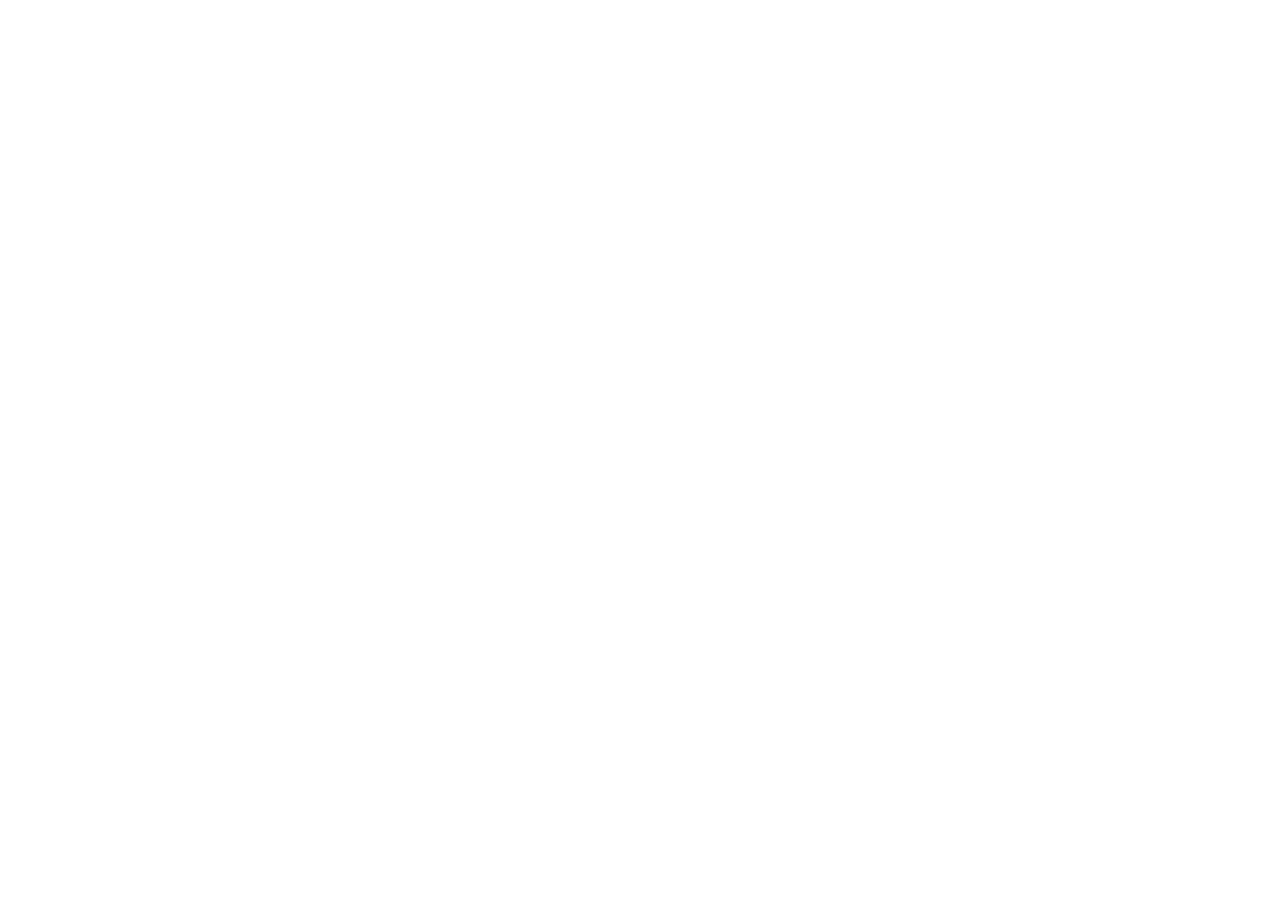
==== gabrielarabelo/index.html @ ba1309e8 "atualizado" ====
<!DOCTYPE html>
<html lang="pt-br">
<head>
    <meta charset="UTF-8">
    <meta name="viewport" content="width=device-width, initial-scale=1.0">
    <title>Meu Portfólio</title>
</head>
<body>
    <header>
        <img src="" alt="" srcset="">
    </header>
    
</body>
</html>
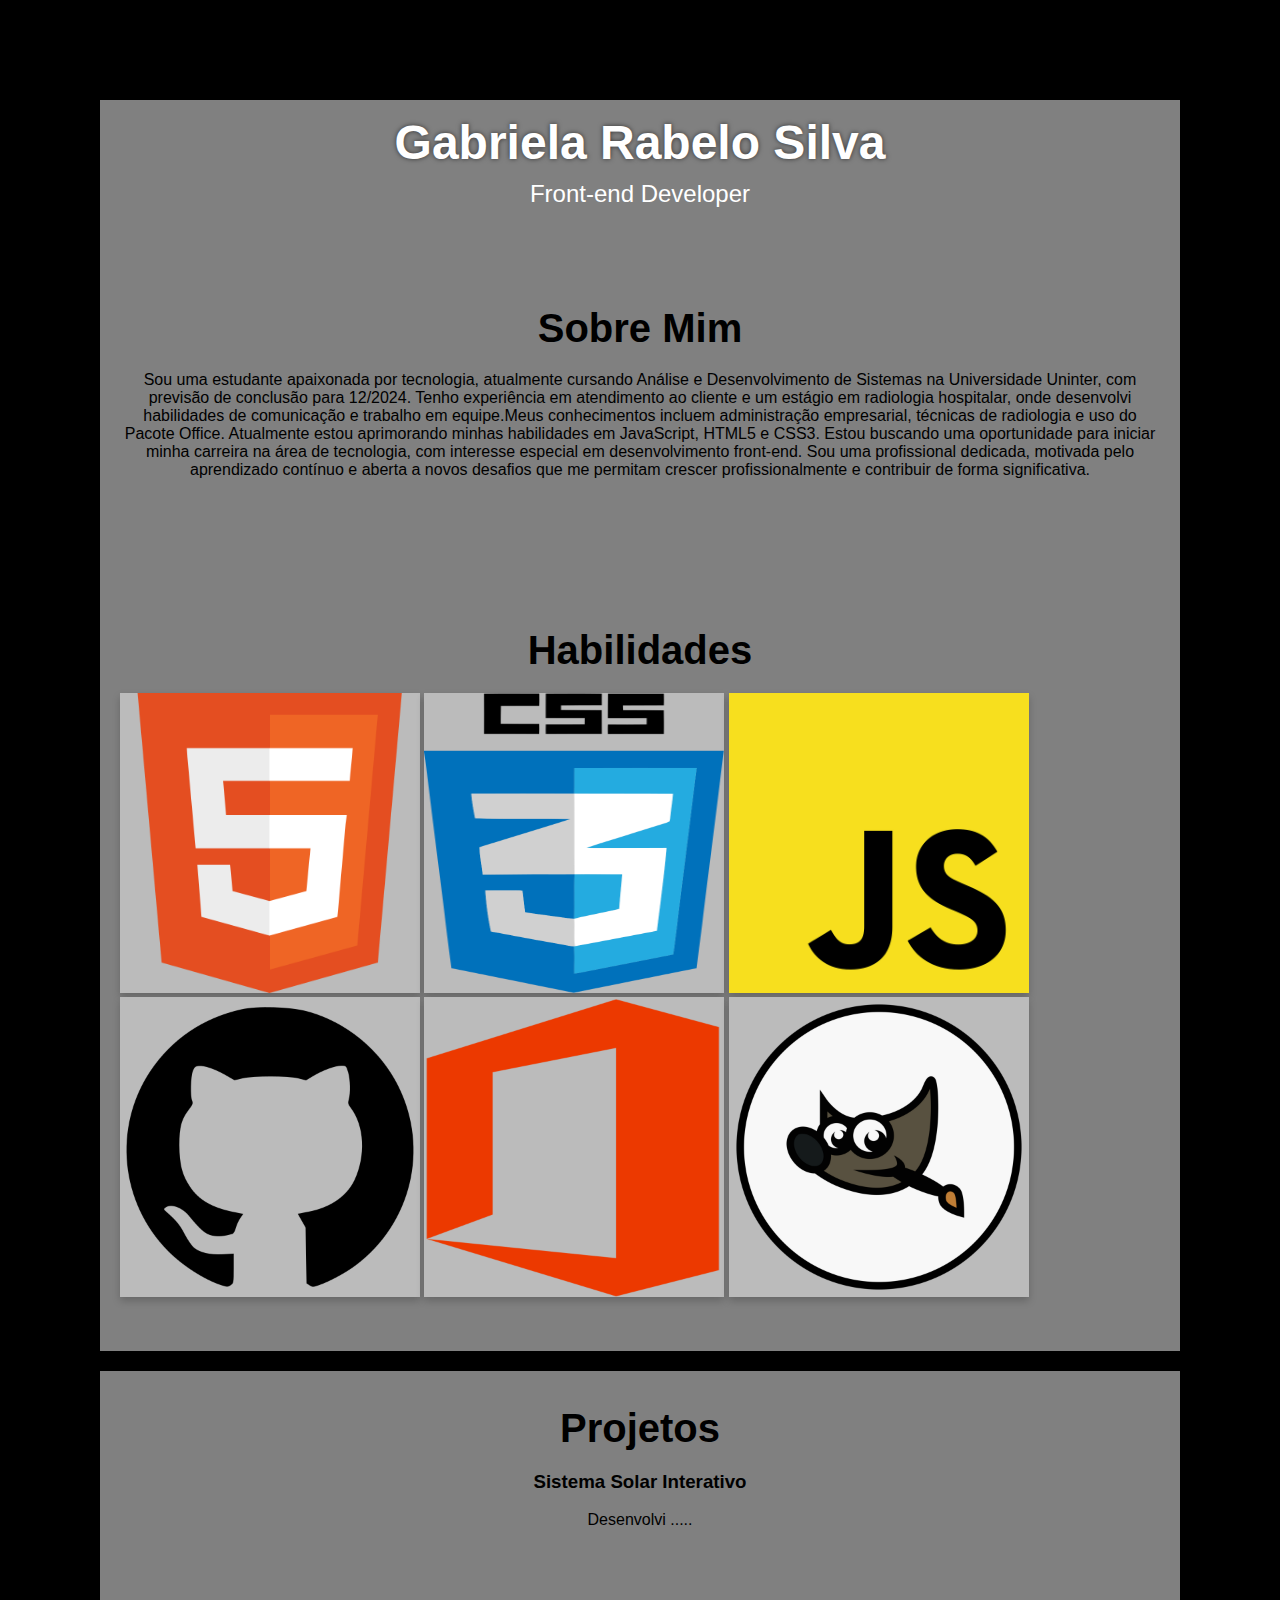
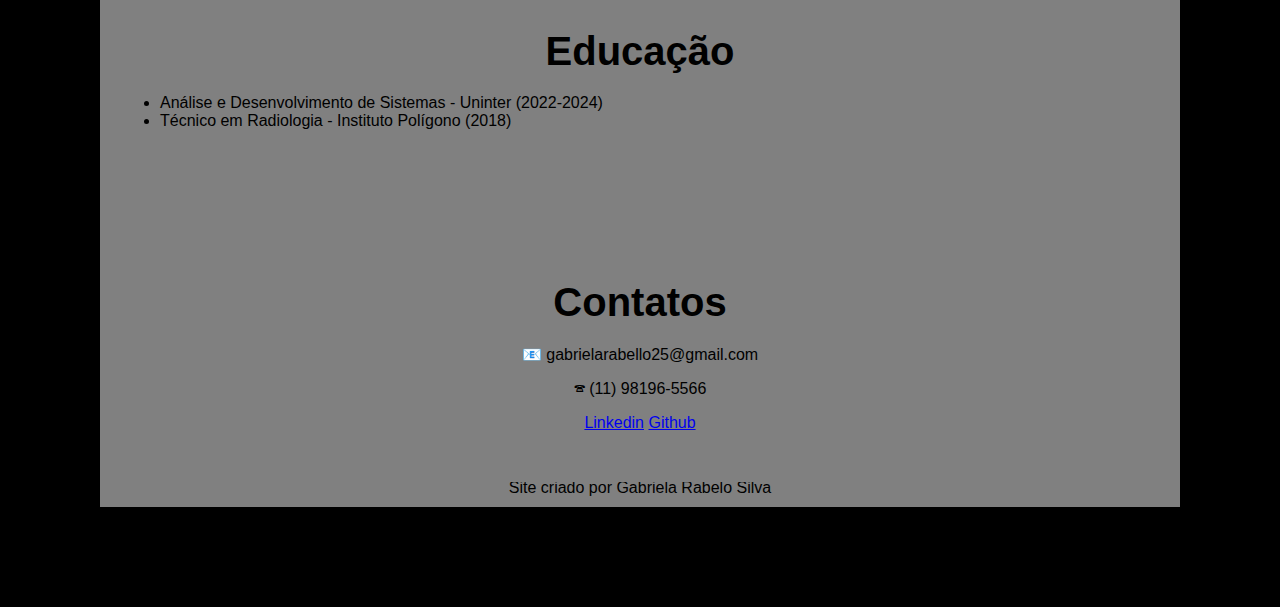
==== commit d2eca127: "atualizado" ====
--- a/gabrielarabelo/index.html
+++ b/gabrielarabelo/index.html
@@ -4,11 +4,112 @@
     <meta charset="UTF-8">
     <meta name="viewport" content="width=device-width, initial-scale=1.0">
     <title>Meu Portfólio</title>
+    <link rel="stylesheet" href="estilo.css">
 </head>
 <body>
     <header>
-        <img src="" alt="" srcset="">
+        <h1>Gabriela Rabelo Silva</h1>
+        <p>Front-end Developer</p>
     </header>
-    
+    <section id="about">
+        <h2>Sobre Mim</h2>
+        <p>Sou uma estudante apaixonada por tecnologia, atualmente cursando Análise e Desenvolvimento de Sistemas na Universidade Uninter, com previsão de conclusão para 12/2024.
+             Tenho experiência em atendimento ao cliente e um estágio em radiologia hospitalar, onde desenvolvi habilidades de comunicação e trabalho em equipe.Meus conhecimentos incluem administração empresarial, técnicas de radiologia e uso do Pacote Office.
+              Atualmente estou aprimorando minhas habilidades em JavaScript, HTML5 e CSS3. Estou buscando uma oportunidade para iniciar minha carreira na área de tecnologia, com interesse especial em desenvolvimento front-end. 
+              Sou uma profissional dedicada, motivada pelo aprendizado contínuo e aberta a novos desafios que me permitam crescer profissionalmente e contribuir de forma significativa.</p>
+    </section>
+    <section id="skills">
+        <h2>Habilidades</h2>
+        <div class="flip-card">
+            <div class="flip-card-inner">
+              <div class="flip-card-front">
+                <img src="imagens/imagem-html.png" alt="Avatar" style="width:300px;height:300px;">
+              </div>
+              <div class="flip-card-back">
+                <h1>HTML5</h1>
+                <p>HTML (HyperText Markup Language) é uma linguagem de marcação de computador que define a estrutura e o significado do conteúdo da web.</p>
+              </div>
+            </div>
+          </div>
+          <div class="flip-card">
+            <div class="flip-card-inner">
+              <div class="flip-card-front">
+                <img src="imagens/imagem-css.png" alt="Avatar" style="width:300px;height:300px;">
+              </div>
+              <div class="flip-card-back">
+                <h1>CSS3</h1>
+                <p>CSS (Cascading Style Sheets) é uma linguagem baseada em regras que permite definir como os dados são apresentados no navegador.</p>
+              </div>
+            </div>
+          </div>
+          <div class="flip-card">
+            <div class="flip-card-inner">
+              <div class="flip-card-front">
+                <img src="imagens/imagem-js.png" alt="Avatar" style="width:300px;height:300px;">
+              </div>
+              <div class="flip-card-back">
+                <h1>JavaScript</h1>
+                <p>O JavaScript (JS) é uma linguagem de programação que permite adicionar interatividade a sites e aplicações. </p>
+              </div>
+            </div>
+          </div>
+          <div class="flip-card">
+            <div class="flip-card-inner">
+              <div class="flip-card-front">
+                <img src="imagens/imagem-github.png" alt="Avatar" style="width:300px;height:300px;">
+              </div>
+              <div class="flip-card-back">
+                <h1>Git & Github</h1>
+                <p>O GitHub é uma plataforma de desenvolvimento colaborativo que permite armazenar e partilhar projetos de desenvolvimento de software.
+                     Utiliza o sistema de controlo de versões Git para alojar projetos na nuvem, registar alterações e ajudar os programadores a gerir o código.</p>
+              </div>
+            </div>
+          </div>
+          <div class="flip-card">
+            <div class="flip-card-inner">
+              <div class="flip-card-front">
+                <img src="imagens/imagem-office.png" alt="Avatar" style="width:300px;height:300px;">
+              </div>
+              <div class="flip-card-back">
+                <h1>Pacote Office</h1>
+                <p>O pacote Office é um conjunto de aplicações para escritório e serviços desenvolvidas pela Microsoft. O pacote inclui programas como processador de texto, planilha de cálculo, banco de dados, apresentação gráfica e cliente de e-mails.</p>
+              </div>
+            </div>
+          </div>
+          <div class="flip-card">
+            <div class="flip-card-inner">
+              <div class="flip-card-front">
+                <img src="imagens/imagem-gimp.png" alt="Avatar" style="width:300px;height:300px;">
+              </div>
+              <div class="flip-card-back">
+                <h1>Gimp</h1>
+                <p>O GIMP é uma ferramenta multi-plataforma de manipulação de fotos. GIMP é um acrônimo para GNU Image Manipulation Program (Programa de Manipulação de Imagens GNU). O GIMP é adequado para várias tarefas de manipulação de imagens, incluindo retocar fotos, composição e construção de imagens.</p>
+              </div>
+            </div>
+          </div>
+    </section>
+    <section id="projects">
+        <h2>Projetos</h2>
+        <div>
+            <h3>Sistema Solar Interativo</h3>
+            <p>Desenvolvi .....</p>
+        </div>
+    </section>
+    <section id="education">
+        <h2>Educação</h2>
+        <ul>
+            <li>Análise e Desenvolvimento de Sistemas - Uninter (2022-2024)</li>
+            <li>Técnico em Radiologia - Instituto Polígono (2018)</li>
+        </ul>
+    </section>
+    <section id=" contact">
+        <h2>Contatos</h2>
+        <p> &#x1F4E7;  gabrielarabello25@gmail.com</p>
+        <p>  &#x1F57F; (11) 98196-5566 </p>
+       <a href="https://www.linkedin.com/in/gabrielarabelo20/"  target="_blank">Linkedin</a> 
+       <a href="https://github.com/gabrielarabello" target="_blank" >Github</a> 
+    </section>
+    <footer> Site criado por Gabriela Rabelo Silva </footer>
+    <script src="scripts.js"></script>
 </body>
 </html>--- a/gabrielarabelo/estilo.css
+++ b/gabrielarabelo/estilo.css
@@ -0,0 +1,156 @@
+@charset "UTF-8";
+
+* {
+    box-sizing: border-box;
+}
+
+body {
+    margin: 50px;
+    padding: 50px;
+    font-family: Arial, Helvetica, sans-serif;
+    background-color: black;
+    background-position: center;
+    color: white;
+    text-align: center;
+}
+
+header {
+    padding: 15px ;
+    background-color: gray;
+}
+
+header h1 {
+    margin: 0;
+    font-size: 3em;
+    font-family: 'Franklin Gothic Medium', 'Arial Narrow', Arial, sans-serif;
+    color: white;
+    text-shadow: 0 0 5px  rgba(0, 0, 0, 0.614);
+}
+
+header p {
+    margin: 10px 0 0;
+    font-size: 1.5em;
+}
+
+section {
+    color: black;
+    padding: 50px 20px;
+    background-color: gray;
+    margin: 20 px 0 ;
+}
+
+section h2 {
+    font-size: 2.5em;
+    color: black;
+    margin-bottom: 20px;
+    text-align: center;
+}
+section#skills {
+    text-align: left;
+}
+
+.flip-card {
+    background-color: transparent;
+    width: 300px;
+    height: 300px;
+    perspective: 1000px;
+   display: inline-block;
+}
+  
+  .flip-card-inner {
+    position:relative;
+    width: 100%;
+    height: 100%;
+    text-align: center;
+    transition: transform 0.8s;
+    transform-style: preserve-3d;
+    box-shadow: 0 4px 8px 0 rgba(0,0,0,0.2);
+}
+  
+  .flip-card:hover .flip-card-inner {
+    transform: rotateY(180deg);
+}
+  
+  .flip-card-front, .flip-card-back {
+    position: absolute;
+    width: 100%;
+    height: 100%;
+    -webkit-backface-visibility: hidden;
+    backface-visibility: hidden;
+}
+  
+  .flip-card-front {
+    background-color: #bbb;
+    color: black;
+}
+  
+  .flip-card-back {
+    background-color: #2980b9;
+    color: white;
+    transform: rotateY(180deg);
+}
+
+section#projects {
+    padding: 1px;
+    text-align: center;
+
+}
+
+section#education {
+    text-align:justify;
+}
+
+section#contact {
+    padding: 1px;
+    text-align: center;
+}
+
+.project-card {
+    background-color: rgba(10, 71, 239, 0.1);
+    padding: 20px;
+    border-radius: 10px;
+    margin: 20px 0;
+    box-shadow: 0 0 10px #ff66ff;
+}
+
+.project-card h3 {
+    margin-top: 0;
+    font-size: 1.8em;
+    color: #00ccff;
+}
+
+.project-card a {
+    text-decoration: none;
+    color: #ff66ff;
+    font-weight: bold;
+}
+
+footer {
+    padding: 10px  ;
+    margin-top:7px ;
+    background-color:gray;
+    color: black;
+    text-align: center;
+
+}
+
+footer p {
+    margin: 0;
+    font-size: 1.2em;
+}
+
+.hidden {
+    opacity: 1;
+    transform: translateY(20px);
+    transition: all 0.5s ease-in-out; 
+}
+
+.show {
+    opacity: 1;
+    transform: translateY(0);
+}
+
+nav ul li a.active {
+    color: #ff66ff;
+    text-shadow: 0 0 5px #ff66ff;
+}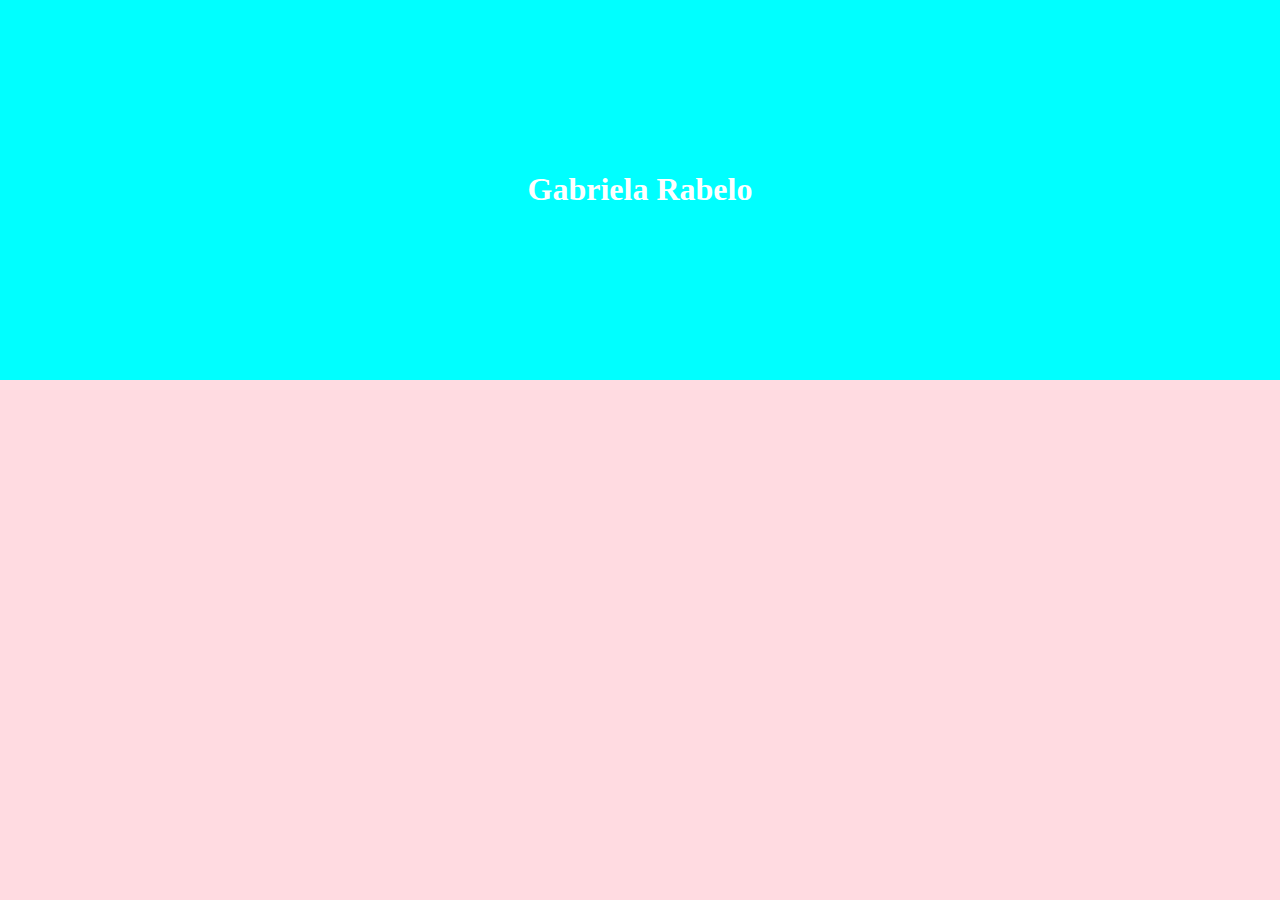
==== commit 1d3232c2: "em construção" ====
--- a/gabrielarabelo/index.html
+++ b/gabrielarabelo/index.html
@@ -1,115 +1,19 @@
 <!DOCTYPE html>
-<html lang="pt-br">
+<html lang="en">
 <head>
-    <meta charset="UTF-8">
-    <meta name="viewport" content="width=device-width, initial-scale=1.0">
-    <title>Meu Portfólio</title>
-    <link rel="stylesheet" href="estilo.css">
+  <meta charset="UTF-8">
+  <meta name="viewport" content="width=device-width, initial-scale=1.0">
+  <title>Meu Portifólio</title>
+  <link rel="stylesheet" href="estilo.css">
 </head>
 <body>
-    <header>
-        <h1>Gabriela Rabelo Silva</h1>
-        <p>Front-end Developer</p>
-    </header>
-    <section id="about">
-        <h2>Sobre Mim</h2>
-        <p>Sou uma estudante apaixonada por tecnologia, atualmente cursando Análise e Desenvolvimento de Sistemas na Universidade Uninter, com previsão de conclusão para 12/2024.
-             Tenho experiência em atendimento ao cliente e um estágio em radiologia hospitalar, onde desenvolvi habilidades de comunicação e trabalho em equipe.Meus conhecimentos incluem administração empresarial, técnicas de radiologia e uso do Pacote Office.
-              Atualmente estou aprimorando minhas habilidades em JavaScript, HTML5 e CSS3. Estou buscando uma oportunidade para iniciar minha carreira na área de tecnologia, com interesse especial em desenvolvimento front-end. 
-              Sou uma profissional dedicada, motivada pelo aprendizado contínuo e aberta a novos desafios que me permitam crescer profissionalmente e contribuir de forma significativa.</p>
-    </section>
-    <section id="skills">
-        <h2>Habilidades</h2>
-        <div class="flip-card">
-            <div class="flip-card-inner">
-              <div class="flip-card-front">
-                <img src="imagens/imagem-html.png" alt="Avatar" style="width:300px;height:300px;">
-              </div>
-              <div class="flip-card-back">
-                <h1>HTML5</h1>
-                <p>HTML (HyperText Markup Language) é uma linguagem de marcação de computador que define a estrutura e o significado do conteúdo da web.</p>
-              </div>
-            </div>
-          </div>
-          <div class="flip-card">
-            <div class="flip-card-inner">
-              <div class="flip-card-front">
-                <img src="imagens/imagem-css.png" alt="Avatar" style="width:300px;height:300px;">
-              </div>
-              <div class="flip-card-back">
-                <h1>CSS3</h1>
-                <p>CSS (Cascading Style Sheets) é uma linguagem baseada em regras que permite definir como os dados são apresentados no navegador.</p>
-              </div>
-            </div>
-          </div>
-          <div class="flip-card">
-            <div class="flip-card-inner">
-              <div class="flip-card-front">
-                <img src="imagens/imagem-js.png" alt="Avatar" style="width:300px;height:300px;">
-              </div>
-              <div class="flip-card-back">
-                <h1>JavaScript</h1>
-                <p>O JavaScript (JS) é uma linguagem de programação que permite adicionar interatividade a sites e aplicações. </p>
-              </div>
-            </div>
-          </div>
-          <div class="flip-card">
-            <div class="flip-card-inner">
-              <div class="flip-card-front">
-                <img src="imagens/imagem-github.png" alt="Avatar" style="width:300px;height:300px;">
-              </div>
-              <div class="flip-card-back">
-                <h1>Git & Github</h1>
-                <p>O GitHub é uma plataforma de desenvolvimento colaborativo que permite armazenar e partilhar projetos de desenvolvimento de software.
-                     Utiliza o sistema de controlo de versões Git para alojar projetos na nuvem, registar alterações e ajudar os programadores a gerir o código.</p>
-              </div>
-            </div>
-          </div>
-          <div class="flip-card">
-            <div class="flip-card-inner">
-              <div class="flip-card-front">
-                <img src="imagens/imagem-office.png" alt="Avatar" style="width:300px;height:300px;">
-              </div>
-              <div class="flip-card-back">
-                <h1>Pacote Office</h1>
-                <p>O pacote Office é um conjunto de aplicações para escritório e serviços desenvolvidas pela Microsoft. O pacote inclui programas como processador de texto, planilha de cálculo, banco de dados, apresentação gráfica e cliente de e-mails.</p>
-              </div>
-            </div>
-          </div>
-          <div class="flip-card">
-            <div class="flip-card-inner">
-              <div class="flip-card-front">
-                <img src="imagens/imagem-gimp.png" alt="Avatar" style="width:300px;height:300px;">
-              </div>
-              <div class="flip-card-back">
-                <h1>Gimp</h1>
-                <p>O GIMP é uma ferramenta multi-plataforma de manipulação de fotos. GIMP é um acrônimo para GNU Image Manipulation Program (Programa de Manipulação de Imagens GNU). O GIMP é adequado para várias tarefas de manipulação de imagens, incluindo retocar fotos, composição e construção de imagens.</p>
-              </div>
-            </div>
-          </div>
-    </section>
-    <section id="projects">
-        <h2>Projetos</h2>
-        <div>
-            <h3>Sistema Solar Interativo</h3>
-            <p>Desenvolvi .....</p>
-        </div>
-    </section>
-    <section id="education">
-        <h2>Educação</h2>
-        <ul>
-            <li>Análise e Desenvolvimento de Sistemas - Uninter (2022-2024)</li>
-            <li>Técnico em Radiologia - Instituto Polígono (2018)</li>
-        </ul>
-    </section>
-    <section id=" contact">
-        <h2>Contatos</h2>
-        <p> &#x1F4E7;  gabrielarabello25@gmail.com</p>
-        <p>  &#x1F57F; (11) 98196-5566 </p>
-       <a href="https://www.linkedin.com/in/gabrielarabelo20/"  target="_blank">Linkedin</a> 
-       <a href="https://github.com/gabrielarabello" target="_blank" >Github</a> 
-    </section>
-    <footer> Site criado por Gabriela Rabelo Silva </footer>
-    <script src="scripts.js"></script>
+  <section>
+    <div class="tittle" >
+      <h1>Gabriela Rabelo </h1>
+    </div>
+  </section>
+  <footer>
+    
+  </footer>
 </body>
 </html>--- a/gabrielarabelo/estilo.css
+++ b/gabrielarabelo/estilo.css
@@ -1,156 +1,26 @@
 @charset "UTF-8";
 
-* {
-    box-sizing: border-box;
+body {
+    background-color: rgba(255, 192, 203, 0.573);
+    border-radius: 150px;
+    padding: 0px;
+    margin: 0px;
 }
 
-body {
-    margin: 50px;
-    padding: 50px;
-    font-family: Arial, Helvetica, sans-serif;
-    background-color: black;
-    background-position: center;
-    color: white;
-    text-align: center;
-}
-
-header {
-    padding: 15px ;
-    background-color: gray;
-}
-
-header h1 {
-    margin: 0;
-    font-size: 3em;
-    font-family: 'Franklin Gothic Medium', 'Arial Narrow', Arial, sans-serif;
-    color: white;
-    text-shadow: 0 0 5px  rgba(0, 0, 0, 0.614);
-}
-
-header p {
-    margin: 10px 0 0;
-    font-size: 1.5em;
+main {
+    background-color: whitesmoke;
+    padding: 15px;
+    margin: 0px;
+    text-align: right;
 }
 
 section {
-    color: black;
-    padding: 50px 20px;
-    background-color: gray;
-    margin: 20 px 0 ;
+    background-color: aqua;
+    padding: 150px;
+    margin: 0px;
 }
 
-section h2 {
-    font-size: 2.5em;
-    color: black;
-    margin-bottom: 20px;
+.tittle {
+    color: white;
     text-align: center;
-}
-section#skills {
-    text-align: left;
-}
-
-.flip-card {
-    background-color: transparent;
-    width: 300px;
-    height: 300px;
-    perspective: 1000px;
-   display: inline-block;
-}
-  
-  .flip-card-inner {
-    position:relative;
-    width: 100%;
-    height: 100%;
-    text-align: center;
-    transition: transform 0.8s;
-    transform-style: preserve-3d;
-    box-shadow: 0 4px 8px 0 rgba(0,0,0,0.2);
-}
-  
-  .flip-card:hover .flip-card-inner {
-    transform: rotateY(180deg);
-}
-  
-  .flip-card-front, .flip-card-back {
-    position: absolute;
-    width: 100%;
-    height: 100%;
-    -webkit-backface-visibility: hidden;
-    backface-visibility: hidden;
-}
-  
-  .flip-card-front {
-    background-color: #bbb;
-    color: black;
-}
-  
-  .flip-card-back {
-    background-color: #2980b9;
-    color: white;
-    transform: rotateY(180deg);
-}
-
-section#projects {
-    padding: 1px;
-    text-align: center;
-
-}
-
-section#education {
-    text-align:justify;
-}
-
-section#contact {
-    padding: 1px;
-    text-align: center;
-}
-
-.project-card {
-    background-color: rgba(10, 71, 239, 0.1);
-    padding: 20px;
-    border-radius: 10px;
-    margin: 20px 0;
-    box-shadow: 0 0 10px #ff66ff;
-}
-
-.project-card h3 {
-    margin-top: 0;
-    font-size: 1.8em;
-    color: #00ccff;
-}
-
-.project-card a {
-    text-decoration: none;
-    color: #ff66ff;
-    font-weight: bold;
-}
-
-footer {
-    padding: 10px  ;
-    margin-top:7px ;
-    background-color:gray;
-    color: black;
-    text-align: center;
-
-}
-
-footer p {
-    margin: 0;
-    font-size: 1.2em;
-}
-
-.hidden {
-    opacity: 1;
-    transform: translateY(20px);
-    transition: all 0.5s ease-in-out; 
-}
-
-.show {
-    opacity: 1;
-    transform: translateY(0);
-}
-
-nav ul li a.active {
-    color: #ff66ff;
-    text-shadow: 0 0 5px #ff66ff;
 }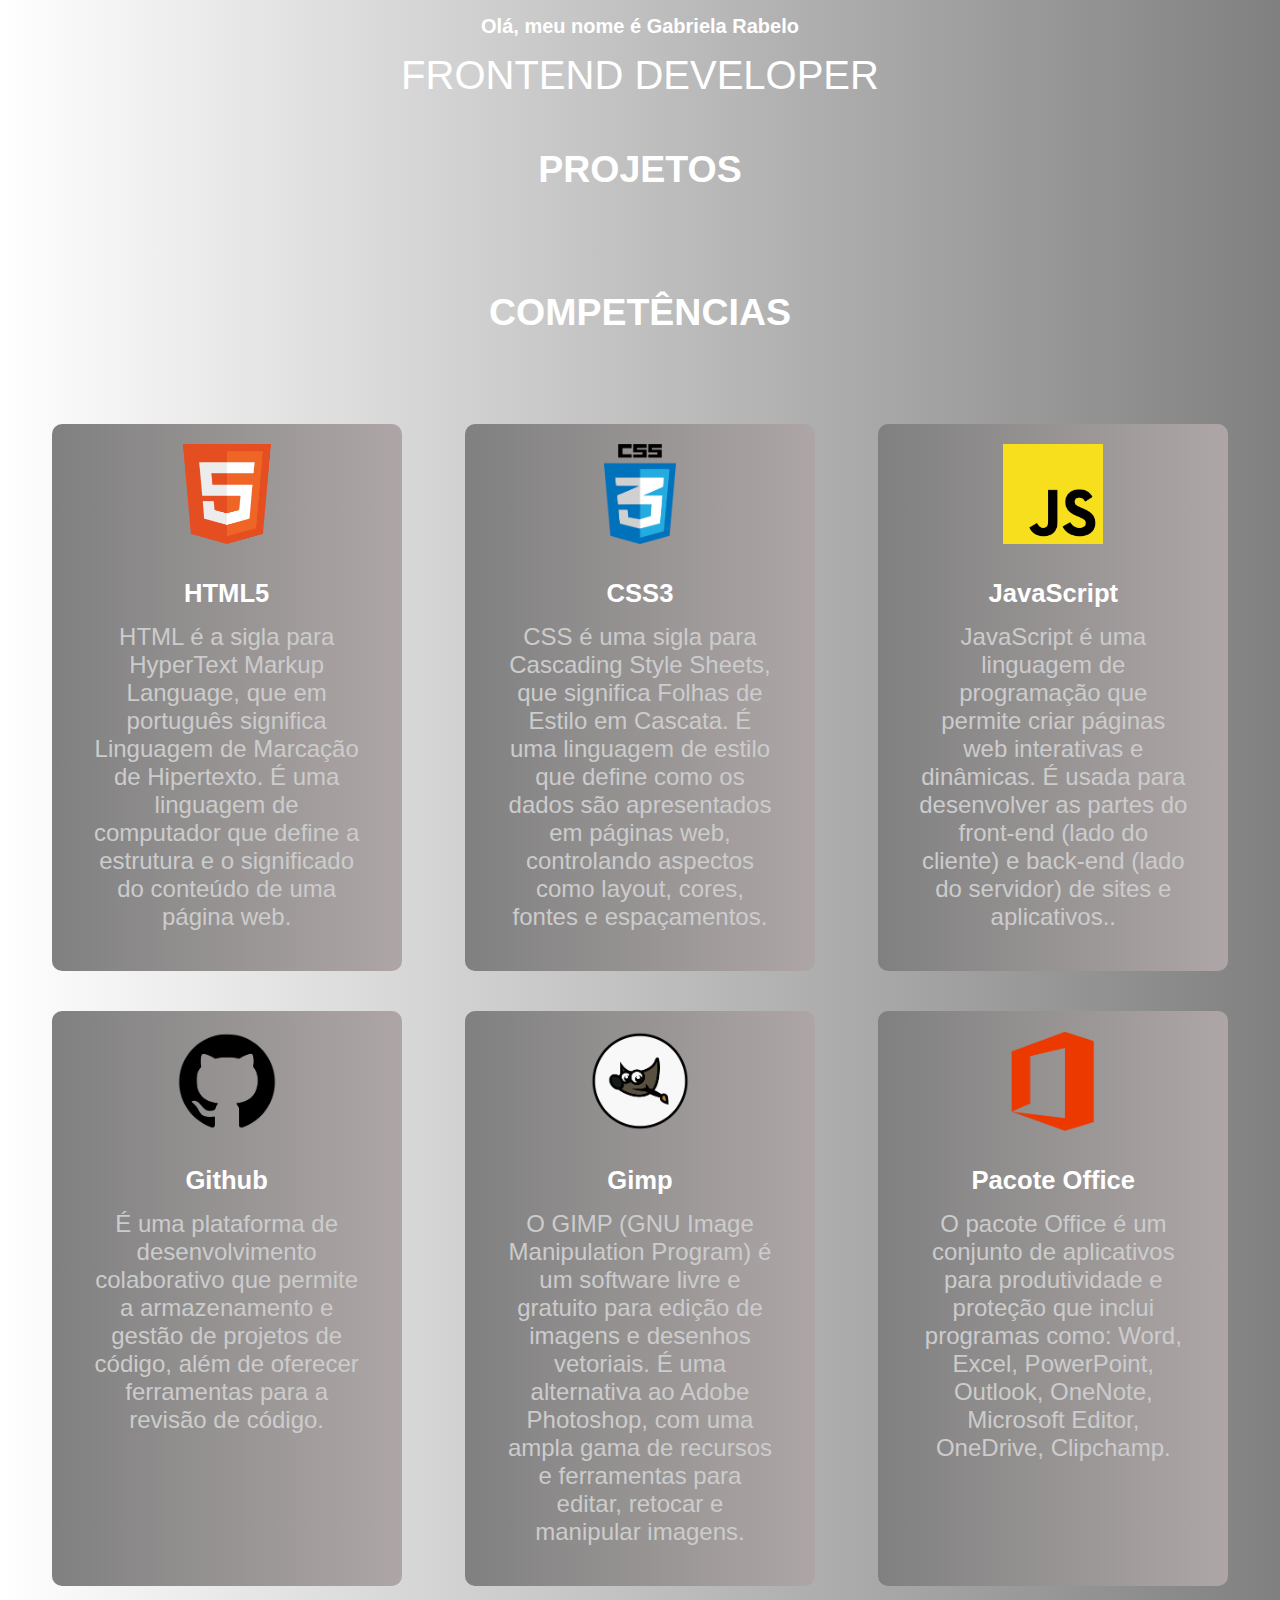
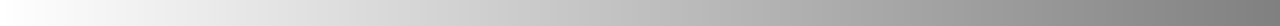
==== commit bcf4d4c3: "novas modificações" ====
--- a/gabrielarabelo/index.html
+++ b/gabrielarabelo/index.html
@@ -1,5 +1,5 @@
 <!DOCTYPE html>
-<html lang="en">
+<html lang="pt-br">
 <head>
   <meta charset="UTF-8">
   <meta name="viewport" content="width=device-width, initial-scale=1.0">
@@ -7,13 +7,65 @@
   <link rel="stylesheet" href="estilo.css">
 </head>
 <body>
-  <section>
-    <div class="tittle" >
-      <h1>Gabriela Rabelo </h1>
+  <header>
+    <h1>Olá, meu nome é  Gabriela Rabelo </h1>
+ <main> FRONTEND DEVELOPER</main>
+ <section>
+  <div  class="project" >
+    <h2>PROJETOS</h1>
+      <a href="#"></a>
+      <a href="#"></a>
+  </div >
+
+  <div class="skills" >
+    <h2>COMPETÊNCIAS</h2>
+  </div>
+  <div class="card-container">
+    <div class="card">
+        <img src="imagens/imagem-html.png" alt="Imagem do Card 1">
+        <div class="card-content">
+            <h2 class="card-title">HTML5</h2>
+            <p class="card-text">HTML é a sigla para HyperText Markup Language, que em português significa Linguagem de Marcação de Hipertexto. É uma linguagem de computador que define a estrutura e o significado do conteúdo de uma página web. </p>
+        </div>
     </div>
-  </section>
-  <footer>
-    
-  </footer>
+    <div class="card">
+        <img src="imagens/imagem-css.png" alt="Imagem do Card 2">
+        <div class="card-content">
+            <h2 class="card-title">CSS3</h2>
+            <p class="card-text">CSS é uma sigla para Cascading Style Sheets, que significa Folhas de Estilo em Cascata. É uma linguagem de estilo que define como os dados são apresentados em páginas web, controlando aspectos como layout, cores, fontes e espaçamentos.</p>
+        </div>
+    </div>
+    <div class="card">
+        <img src="imagens/imagem-js.png" alt="Imagem do Card 3">
+        <div class="card-content">
+            <h2 class="card-title">JavaScript</h2>
+            <p class="card-text">JavaScript é uma linguagem de programação que permite criar páginas web interativas e dinâmicas. É usada para desenvolver as partes do front-end (lado do cliente) e back-end (lado do servidor) de sites e aplicativos..</p>
+          </div>
+        </div>
+    <div class="card">
+      <img src="imagens/imagem-github.png" alt="Imagem do Card 4">
+      <div class="card-content">
+          <h2 class="card-title">Github</h2>
+          <p class="card-text">É uma plataforma de desenvolvimento colaborativo que permite a armazenamento e gestão de projetos de código, além de oferecer ferramentas para a revisão de código.</p>
+        </div>
+      </div>
+      <div class="card">
+          <img src="imagens/imagem-gimp.png" alt="Imagem do Card 5">
+          <div class="card-content">
+              <h2 class="card-title">Gimp</h2>
+              <p class="card-text">O GIMP (GNU Image Manipulation Program) é um software livre e gratuito para edição de imagens e desenhos vetoriais. É uma alternativa ao Adobe Photoshop, com uma ampla gama de recursos e ferramentas para editar, retocar e manipular imagens.</p>
+        </div>
+      </div>
+      <div class="card">
+          <img src="imagens/imagem-office.png" alt="Imagem do Card 5">
+          <div class="card-content">
+              <h2 class="card-title">Pacote Office</h2>
+              <p class="card-text">O pacote Office é um conjunto de aplicativos para produtividade e proteção que inclui programas como:
+                Word, Excel, PowerPoint, Outlook, OneNote, Microsoft Editor, OneDrive, Clipchamp.</p>
+            </div>
+          </div>
+ </section>
+  </header>
+
 </body>
 </html>--- a/gabrielarabelo/estilo.css
+++ b/gabrielarabelo/estilo.css
@@ -1,26 +1,82 @@
 @charset "UTF-8";
 
+* {
+    padding: 0;
+    margin: 0;
+    box-sizing: border-box; /* Adiciona box-sizing globalmente */
+}
+
 body {
-    background-color: rgba(255, 192, 203, 0.573);
-    border-radius: 150px;
-    padding: 0px;
-    margin: 0px;
+    background: linear-gradient(to left, gray, white);
+    color: #e0e0e0; /* Cor de texto clara para contraste com o fundo preto */
+    font-family: Arial, sans-serif; /* Fonte padrão */
+}
+
+h1 {
+    padding: 10px;
+    margin: 5px;
+    text-align: center;
+    color: #ffffff; /* Cor do título */
+    font-size: 20px;
 }
 
 main {
-    background-color: whitesmoke;
-    padding: 15px;
-    margin: 0px;
-    text-align: right;
+    font-size: 40px;
+    text-align: center;
+    color: #ffffff; /* Cor do texto principal */
 }
 
-section {
-    background-color: aqua;
-    padding: 150px;
-    margin: 0px;
+div.project, div.skills {
+    padding: 50px;
+    font-size: 25px;
+    text-align: center;
+    color: #ffffff;
 }
 
-.tittle {
+.card-container {
+    display: flex;
+    flex-wrap: wrap;
+    justify-content: space-around; /* Espaço igual entre os cards */
+    padding: 20px;
+    box-sizing: border-box;
+}
+
+.card {
+    background: linear-gradient(to left, rgb(174, 166, 166), gray);
+    border-radius: 10px;
+    overflow: hidden;
+    width: 100%;
+    max-width: 350px; /* Reduz o tamanho máximo dos cards */
+    margin: 20px; /* Aumenta o espaçamento entre os cards */
+    text-align: center;
+    padding: 20px;
+    transition: transform 0.3s ease; /* Animação suave ao passar o mouse */
+}
+
+.card:hover {
+    transform: scale(1.05); /* Efeito de zoom quando o card é hover */
+}
+
+.card img {
+    width: 100%; /* Ajusta a imagem para ocupar toda a largura do card */
+    height: 100px; /* Define uma altura fixa menor para as imagens */
+    margin: 0 auto;
+    display: block;
+    object-fit: contain; /* Corta a imagem para preencher o espaço */
+}
+
+.card-content {
+    padding: 20px; /* Ajusta o padding para menos */
     color: white;
-    text-align: center;
-}+}
+
+.card-title {
+    font-size: 1.6em; /* Diminui o tamanho do título */
+    margin: 15px 0;
+    color: #ffffff; /* Cor do título no card */
+}
+
+.card-text {
+    color: #cccccc; /* Cor do texto no card */
+    font-size: 1.5em; /* Diminui o tamanho do texto */
+}
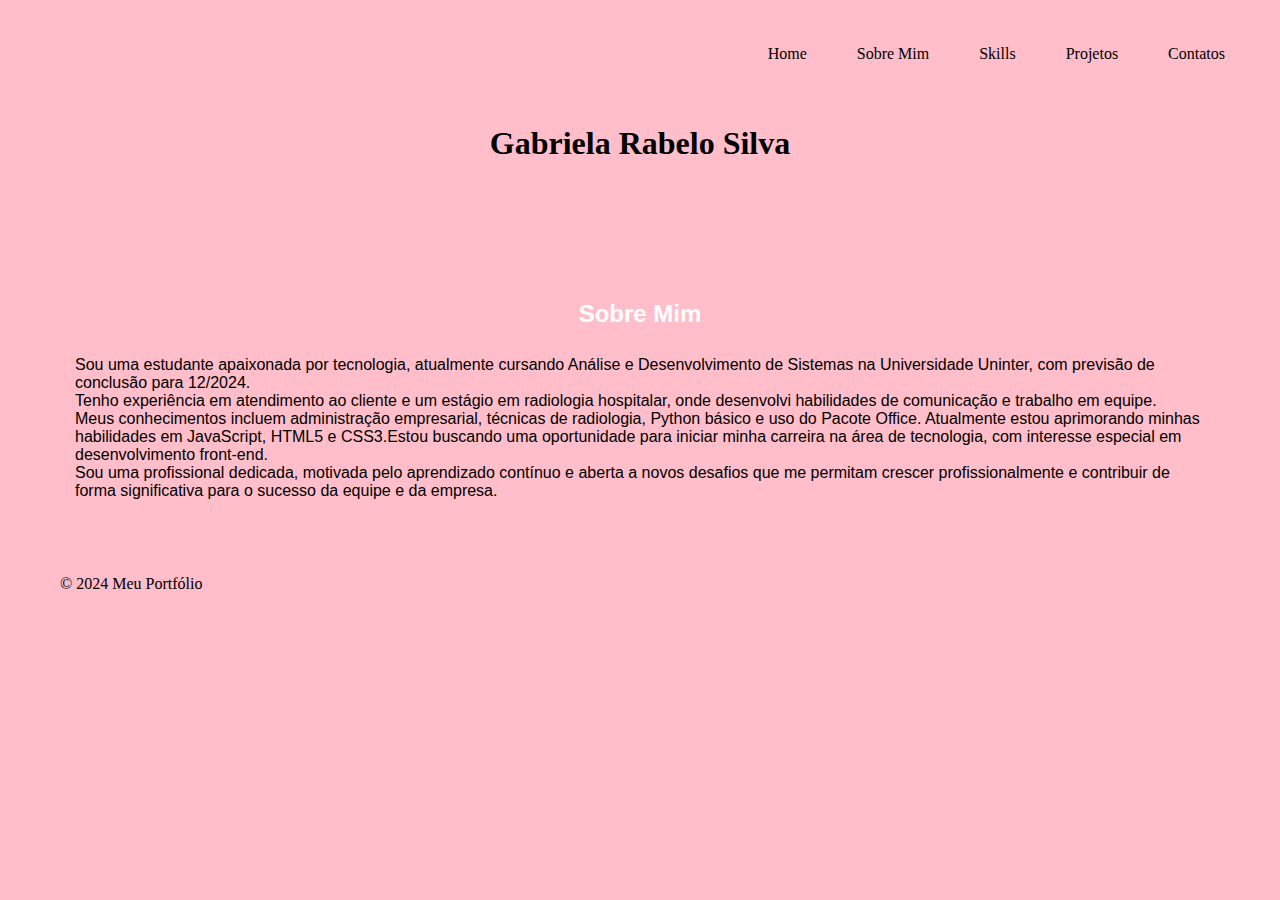
==== commit cf75bffc: "atualizado" ====
--- a/gabrielarabelo/index.html
+++ b/gabrielarabelo/index.html
@@ -3,69 +3,32 @@
 <head>
   <meta charset="UTF-8">
   <meta name="viewport" content="width=device-width, initial-scale=1.0">
-  <title>Meu Portifólio</title>
+  <title>Meu Portfólio</title>
   <link rel="stylesheet" href="estilo.css">
 </head>
 <body>
   <header>
-    <h1>Olá, meu nome é  Gabriela Rabelo </h1>
- <main> FRONTEND DEVELOPER</main>
- <section>
-  <div  class="project" >
-    <h2>PROJETOS</h1>
-      <a href="#"></a>
-      <a href="#"></a>
-  </div >
+    <nav>
+      <ul>
+        <li>Home</li>
+        <li>Sobre Mim</li>
+        <li>Skills</li>
+        <li>Projetos</li>
+        <li>Contatos</li>
+      </ul>
+    </nav>
+    <h1>Gabriela Rabelo Silva</h1>
+  </header>
+  <main>
+    <section class="history"    >
+      <h2>Sobre Mim</h2>
+      <p>Sou uma estudante apaixonada por tecnologia, atualmente cursando Análise e Desenvolvimento de Sistemas na Universidade Uninter, com previsão de conclusão para 12/2024. <br>Tenho experiência em atendimento ao cliente e um estágio em radiologia hospitalar, onde desenvolvi habilidades de comunicação e trabalho em equipe. <br>Meus conhecimentos incluem administração empresarial, técnicas de radiologia, Python básico e uso do Pacote Office. Atualmente estou aprimorando minhas habilidades em JavaScript, HTML5 e CSS3.Estou buscando uma oportunidade para iniciar minha carreira na área de tecnologia, com interesse especial em desenvolvimento front-end.<br> Sou uma profissional dedicada, motivada pelo aprendizado contínuo e aberta a novos desafios que me permitam crescer profissionalmente e contribuir de forma significativa para o sucesso da equipe e da empresa.</p>
+    </section>
+  </main>
+  <footer>
+    <p>&copy; 2024 Meu Portfólio</p>
+  </footer>
 
-  <div class="skills" >
-    <h2>COMPETÊNCIAS</h2>
-  </div>
-  <div class="card-container">
-    <div class="card">
-        <img src="imagens/imagem-html.png" alt="Imagem do Card 1">
-        <div class="card-content">
-            <h2 class="card-title">HTML5</h2>
-            <p class="card-text">HTML é a sigla para HyperText Markup Language, que em português significa Linguagem de Marcação de Hipertexto. É uma linguagem de computador que define a estrutura e o significado do conteúdo de uma página web. </p>
-        </div>
-    </div>
-    <div class="card">
-        <img src="imagens/imagem-css.png" alt="Imagem do Card 2">
-        <div class="card-content">
-            <h2 class="card-title">CSS3</h2>
-            <p class="card-text">CSS é uma sigla para Cascading Style Sheets, que significa Folhas de Estilo em Cascata. É uma linguagem de estilo que define como os dados são apresentados em páginas web, controlando aspectos como layout, cores, fontes e espaçamentos.</p>
-        </div>
-    </div>
-    <div class="card">
-        <img src="imagens/imagem-js.png" alt="Imagem do Card 3">
-        <div class="card-content">
-            <h2 class="card-title">JavaScript</h2>
-            <p class="card-text">JavaScript é uma linguagem de programação que permite criar páginas web interativas e dinâmicas. É usada para desenvolver as partes do front-end (lado do cliente) e back-end (lado do servidor) de sites e aplicativos..</p>
-          </div>
-        </div>
-    <div class="card">
-      <img src="imagens/imagem-github.png" alt="Imagem do Card 4">
-      <div class="card-content">
-          <h2 class="card-title">Github</h2>
-          <p class="card-text">É uma plataforma de desenvolvimento colaborativo que permite a armazenamento e gestão de projetos de código, além de oferecer ferramentas para a revisão de código.</p>
-        </div>
-      </div>
-      <div class="card">
-          <img src="imagens/imagem-gimp.png" alt="Imagem do Card 5">
-          <div class="card-content">
-              <h2 class="card-title">Gimp</h2>
-              <p class="card-text">O GIMP (GNU Image Manipulation Program) é um software livre e gratuito para edição de imagens e desenhos vetoriais. É uma alternativa ao Adobe Photoshop, com uma ampla gama de recursos e ferramentas para editar, retocar e manipular imagens.</p>
-        </div>
-      </div>
-      <div class="card">
-          <img src="imagens/imagem-office.png" alt="Imagem do Card 5">
-          <div class="card-content">
-              <h2 class="card-title">Pacote Office</h2>
-              <p class="card-text">O pacote Office é um conjunto de aplicativos para produtividade e proteção que inclui programas como:
-                Word, Excel, PowerPoint, Outlook, OneNote, Microsoft Editor, OneDrive, Clipchamp.</p>
-            </div>
-          </div>
- </section>
-  </header>
-
+<script src="scripts.js"></script>
 </body>
 </html>--- a/gabrielarabelo/estilo.css
+++ b/gabrielarabelo/estilo.css
@@ -1,82 +1,51 @@
 @charset "UTF-8";
 
 * {
-    padding: 0;
-    margin: 0;
-    box-sizing: border-box; /* Adiciona box-sizing globalmente */
+    padding: 15px;
+    margin: 0px;
 }
 
 body {
-    background: linear-gradient(to left, gray, white);
-    color: #e0e0e0; /* Cor de texto clara para contraste com o fundo preto */
-    font-family: Arial, sans-serif; /* Fonte padrão */
+    background-color: rgb(255, 190, 201);
 }
 
 h1 {
-    padding: 10px;
-    margin: 5px;
+    padding:5rem;
+    color: black;
     text-align: center;
-    color: #ffffff; /* Cor do título */
-    font-size: 20px;
 }
 
-main {
-    font-size: 40px;
+h2 {
+    padding: 10px;
+    margin: 3px;
     text-align: center;
-    color: #ffffff; /* Cor do texto principal */
-}
-
-div.project, div.skills {
-    padding: 50px;
-    font-size: 25px;
-    text-align: center;
-    color: #ffffff;
-}
-
-.card-container {
-    display: flex;
-    flex-wrap: wrap;
-    justify-content: space-around; /* Espaço igual entre os cards */
-    padding: 20px;
-    box-sizing: border-box;
-}
-
-.card {
-    background: linear-gradient(to left, rgb(174, 166, 166), gray);
-    border-radius: 10px;
-    overflow: hidden;
-    width: 100%;
-    max-width: 350px; /* Reduz o tamanho máximo dos cards */
-    margin: 20px; /* Aumenta o espaçamento entre os cards */
-    text-align: center;
-    padding: 20px;
-    transition: transform 0.3s ease; /* Animação suave ao passar o mouse */
-}
-
-.card:hover {
-    transform: scale(1.05); /* Efeito de zoom quando o card é hover */
-}
-
-.card img {
-    width: 100%; /* Ajusta a imagem para ocupar toda a largura do card */
-    height: 100px; /* Define uma altura fixa menor para as imagens */
-    margin: 0 auto;
-    display: block;
-    object-fit: contain; /* Corta a imagem para preencher o espaço */
-}
-
-.card-content {
-    padding: 20px; /* Ajusta o padding para menos */
     color: white;
 }
 
-.card-title {
-    font-size: 1.6em; /* Diminui o tamanho do título */
-    margin: 15px 0;
-    color: #ffffff; /* Cor do título no card */
+.history {
+    margin: 0;
+    text-align: left;
+   font-family:Arial, Helvetica, sans-serif;
 }
 
-.card-text {
-    color: #cccccc; /* Cor do texto no card */
-    font-size: 1.5em; /* Diminui o tamanho do texto */
+nav {
+    position: absolute;
+    top: 0;
+    right: 0;
+    display: flex;
+    align-items: center;
 }
+
+nav ul {
+    list-style: none;
+    display: flex;
+    flex-direction: row;
+}
+
+nav ul li {
+    margin: 0 10px; 
+}
+
+footer {
+
+}
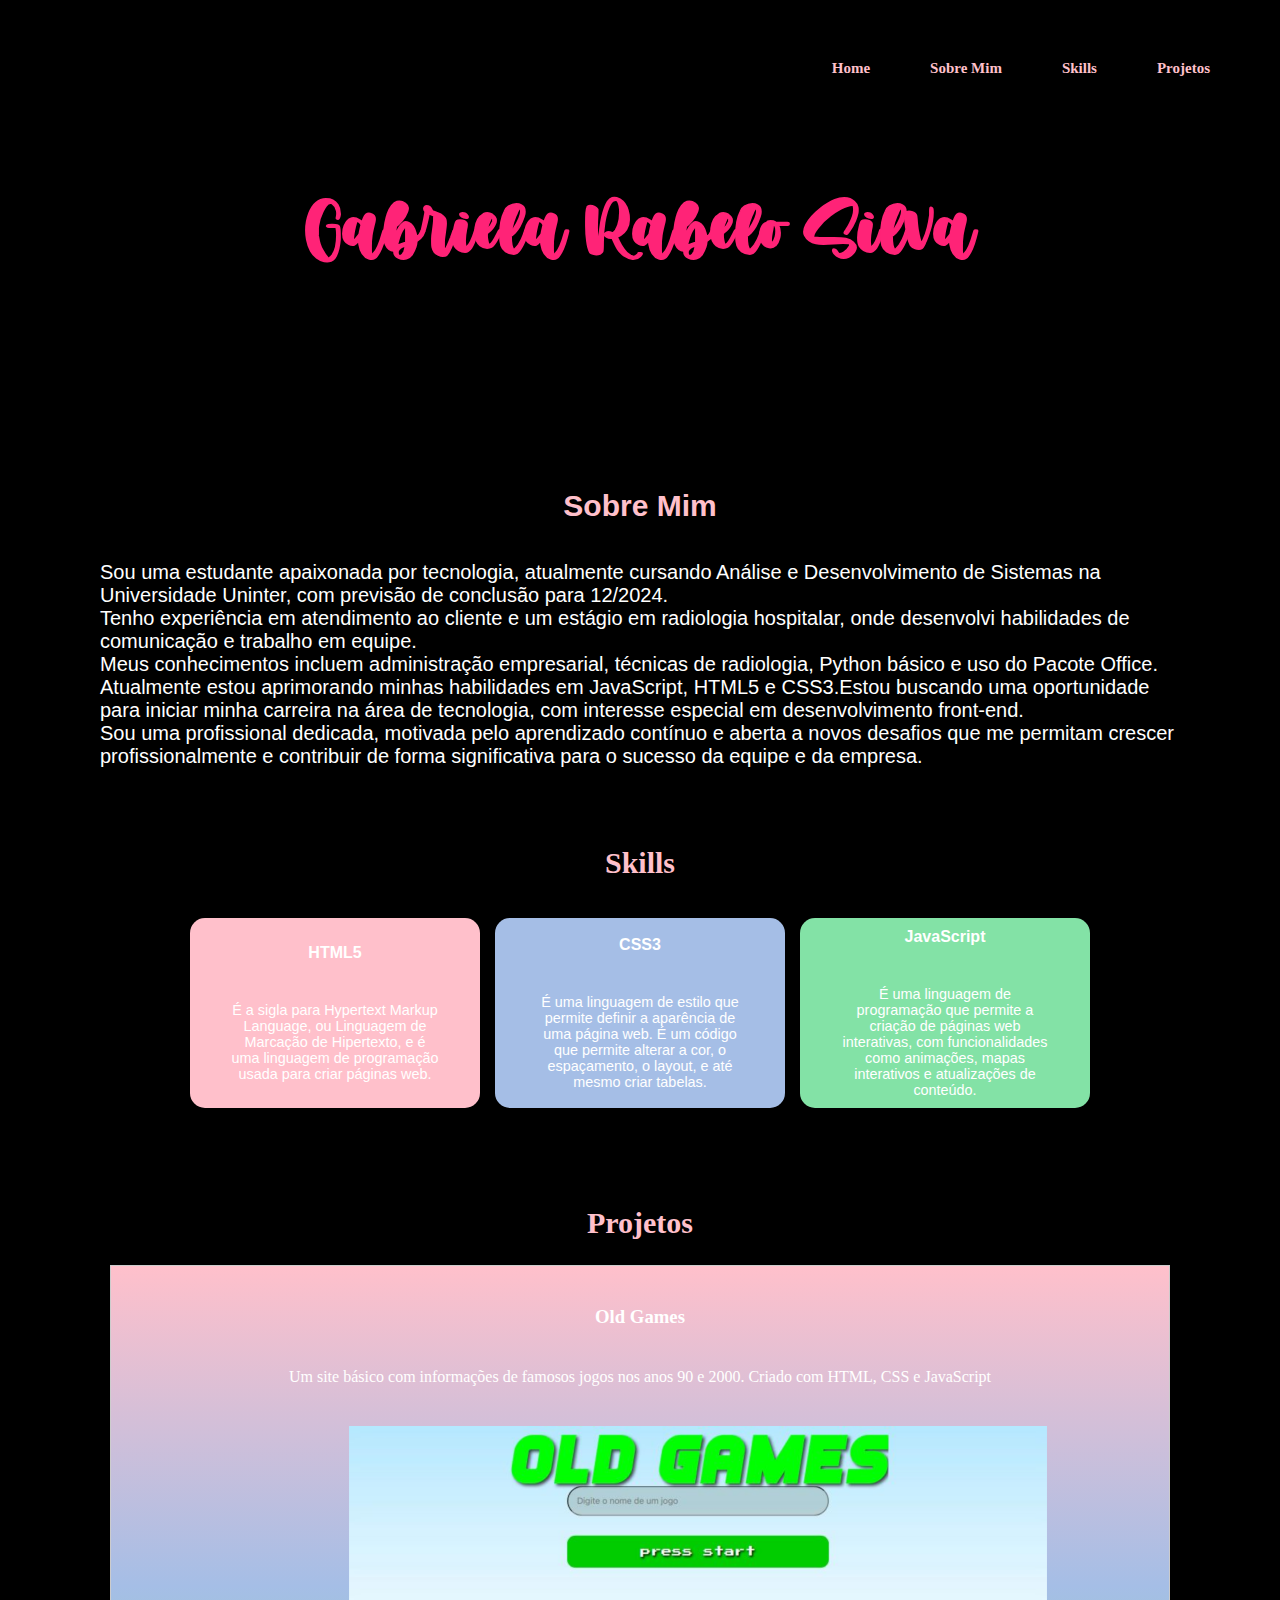
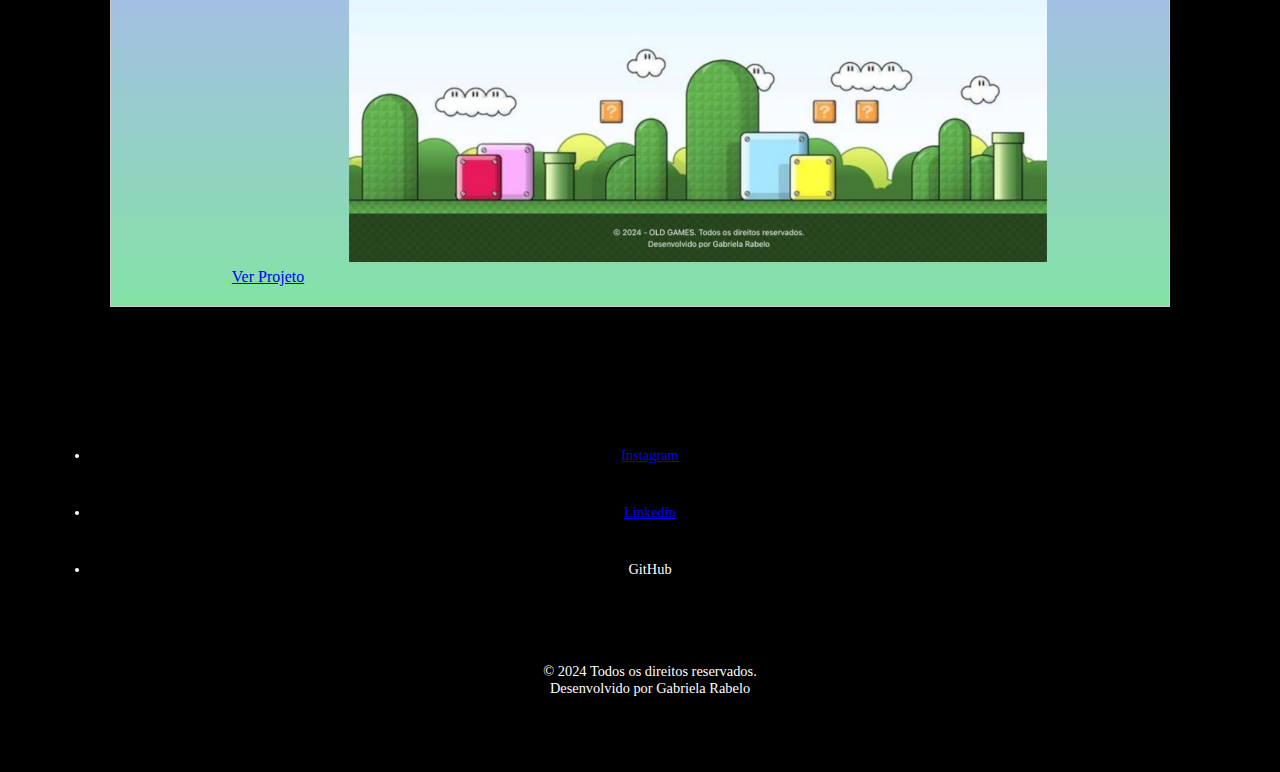
==== commit a804388c: "atualizado" ====
--- a/gabrielarabelo/index.html
+++ b/gabrielarabelo/index.html
@@ -11,10 +11,9 @@
     <nav>
       <ul>
         <li>Home</li>
-        <li>Sobre Mim</li>
+        <li>Sobre  Mim</li>
         <li>Skills</li>
         <li>Projetos</li>
-        <li>Contatos</li>
       </ul>
     </nav>
     <h1>Gabriela Rabelo Silva</h1>
@@ -24,9 +23,45 @@
       <h2>Sobre Mim</h2>
       <p>Sou uma estudante apaixonada por tecnologia, atualmente cursando Análise e Desenvolvimento de Sistemas na Universidade Uninter, com previsão de conclusão para 12/2024. <br>Tenho experiência em atendimento ao cliente e um estágio em radiologia hospitalar, onde desenvolvi habilidades de comunicação e trabalho em equipe. <br>Meus conhecimentos incluem administração empresarial, técnicas de radiologia, Python básico e uso do Pacote Office. Atualmente estou aprimorando minhas habilidades em JavaScript, HTML5 e CSS3.Estou buscando uma oportunidade para iniciar minha carreira na área de tecnologia, com interesse especial em desenvolvimento front-end.<br> Sou uma profissional dedicada, motivada pelo aprendizado contínuo e aberta a novos desafios que me permitam crescer profissionalmente e contribuir de forma significativa para o sucesso da equipe e da empresa.</p>
     </section>
+    <section>
+      <h2>Skills</h2>
+<div class="cards">
+    <div class="card pink">
+        <p class="tip">HTML5</p>
+        <p class="second-text"> É a sigla para Hypertext Markup Language, ou Linguagem de Marcação de Hipertexto, e é uma linguagem de programação usada para criar páginas web.</p>
+    </div>
+    <div class="card blue">
+        <p class="tip">CSS3</p>
+        <p class="second-text">É uma linguagem de estilo que permite definir a aparência de uma página web. É um código que permite alterar a cor, o espaçamento, o layout, e até mesmo criar tabelas.</p>
+    </div>
+    <div class="card green">
+        <p class="tip">JavaScript</p>
+        <p class="second-text">É uma linguagem de programação que permite a criação de páginas web interativas, com funcionalidades como animações, mapas interativos e atualizações de conteúdo.</p>
+    </div>
+</div>
+    </section>
+    <section>
+      <div>
+        <h2>Projetos</h2>
+        <div class="project" >
+          <h3>Old Games</h3>
+          <p>Um site básico com informações de famosos jogos nos anos 90 e 2000. Criado com HTML, CSS e JavaScript</p>
+          <a href="https://imersaocomgemini.vercel.app/">Ver Projeto</a>
+          <img src="imagens/imagem-site.png" alt="Imagem do Meu Projeto">
+        </div>
+      </div>
+    </section>
   </main>
   <footer>
-    <p>&copy; 2024 Meu Portfólio</p>
+    <div class="contatos">
+      <ul>
+        <li><a href="https://www.instagram.com/gaabsrabelo/">Instagram</a></li>
+        <li><a href="https://www.linkedin.com/in/gabrielarabelo20/">Linkedin</a></li>
+        <li>GitHub</li>
+      </ul>
+
+    </div>
+    <p>&copy; 2024 Todos os direitos reservados. <br>Desenvolvido por Gabriela Rabelo</p>
   </footer>
 
 <script src="scripts.js"></script>
--- a/gabrielarabelo/estilo.css
+++ b/gabrielarabelo/estilo.css
@@ -1,39 +1,118 @@
 @charset "UTF-8";
 
 * {
-    padding: 15px;
+    padding: 20px;
     margin: 0px;
 }
 
+@font-face {
+    font-family: 'Name';
+    src: url(fonts/Muthiara\ demo\ version.otf)  format('opentype')   ;
+}
+
 body {
-    background-color: rgb(255, 190, 201);
+    background-color: rgb(0, 0, 0);
 }
 
 h1 {
-    padding:5rem;
-    color: black;
+    padding:8rem;
+    color: rgb(255, 35, 119);
+    flex-basis: auto;
     text-align: center;
+    font-family: 'Name';
+    font-size: 60px;
 }
 
 h2 {
-    padding: 10px;
+    padding: 15px;
     margin: 3px;
     text-align: center;
-    color: white;
+    color:pink;
+    font-size: 30px;
 }
 
 .history {
-    margin: 0;
-    text-align: left;
+   margin: 0;
+   display: grid;
+   color: white;
    font-family:Arial, Helvetica, sans-serif;
+   font-size: 20px;
+}
+
+.cards {
+    display: flex;
+    flex-direction: row;
+    justify-content: center;
+    gap: 15px;
+  }
+  
+  .cards .pink {
+    background-color: pink;
+  }
+  
+  .cards .blue {
+    background-color: #a5bee6;
+  }
+  
+  .cards .green {
+    background-color: #83e2a6;
+  }
+  
+  .cards .card {
+    display: flex;
+    align-items: center;
+    justify-content: center;
+    flex-direction: column;
+    text-align: center;
+    height: 150px;
+    width: 250px;
+    border-radius: 15px;
+    color: white;
+    cursor: pointer;
+    transition: 400ms;
+    font-family: Arial, Helvetica, sans-serif;
+  }
+  
+  .cards .card p.tip {
+    font-size: 1em;
+    font-weight: 700;
+  }
+  
+  .cards .card p.second-text {
+    font-size: .9em;
+  }
+  
+  .cards .card:hover {
+    transform: scale(1.1, 1.1);
+  }
+  
+  .cards:hover > .card:not(:hover) {
+    filter: blur(10px);
+    transform: scale(0.9, 0.9);
+  }
+
+  .project {
+    color: white;
+   background: linear-gradient(pink, #a5bee6, #83e2a6);
+    text-align: center;
+    border: 1px solid #ccc;
+    padding: 20px;
+    margin: 10px;
+}
+
+.project img {
+    max-width: 100%;
 }
 
 nav {
     position: absolute;
     top: 0;
     right: 0;
+    color: pink;
     display: flex;
     align-items: center;
+    font-size: 15px;
+    font-weight: bolder;
 }
 
 nav ul {
@@ -45,7 +124,19 @@
 nav ul li {
     margin: 0 10px; 
 }
+  
+  
+footer {
+    background-color: rgba(0, 0, 0, 0.407);
+    color: white;
+    padding: 10px;
+    font-size: 0.9em;
+    width: 100%;
+    bottom: 0;
+    left: 0;
+    text-align: center;
+}
 
-footer {
-
+footer p {
+    margin: 5px 0;
 }
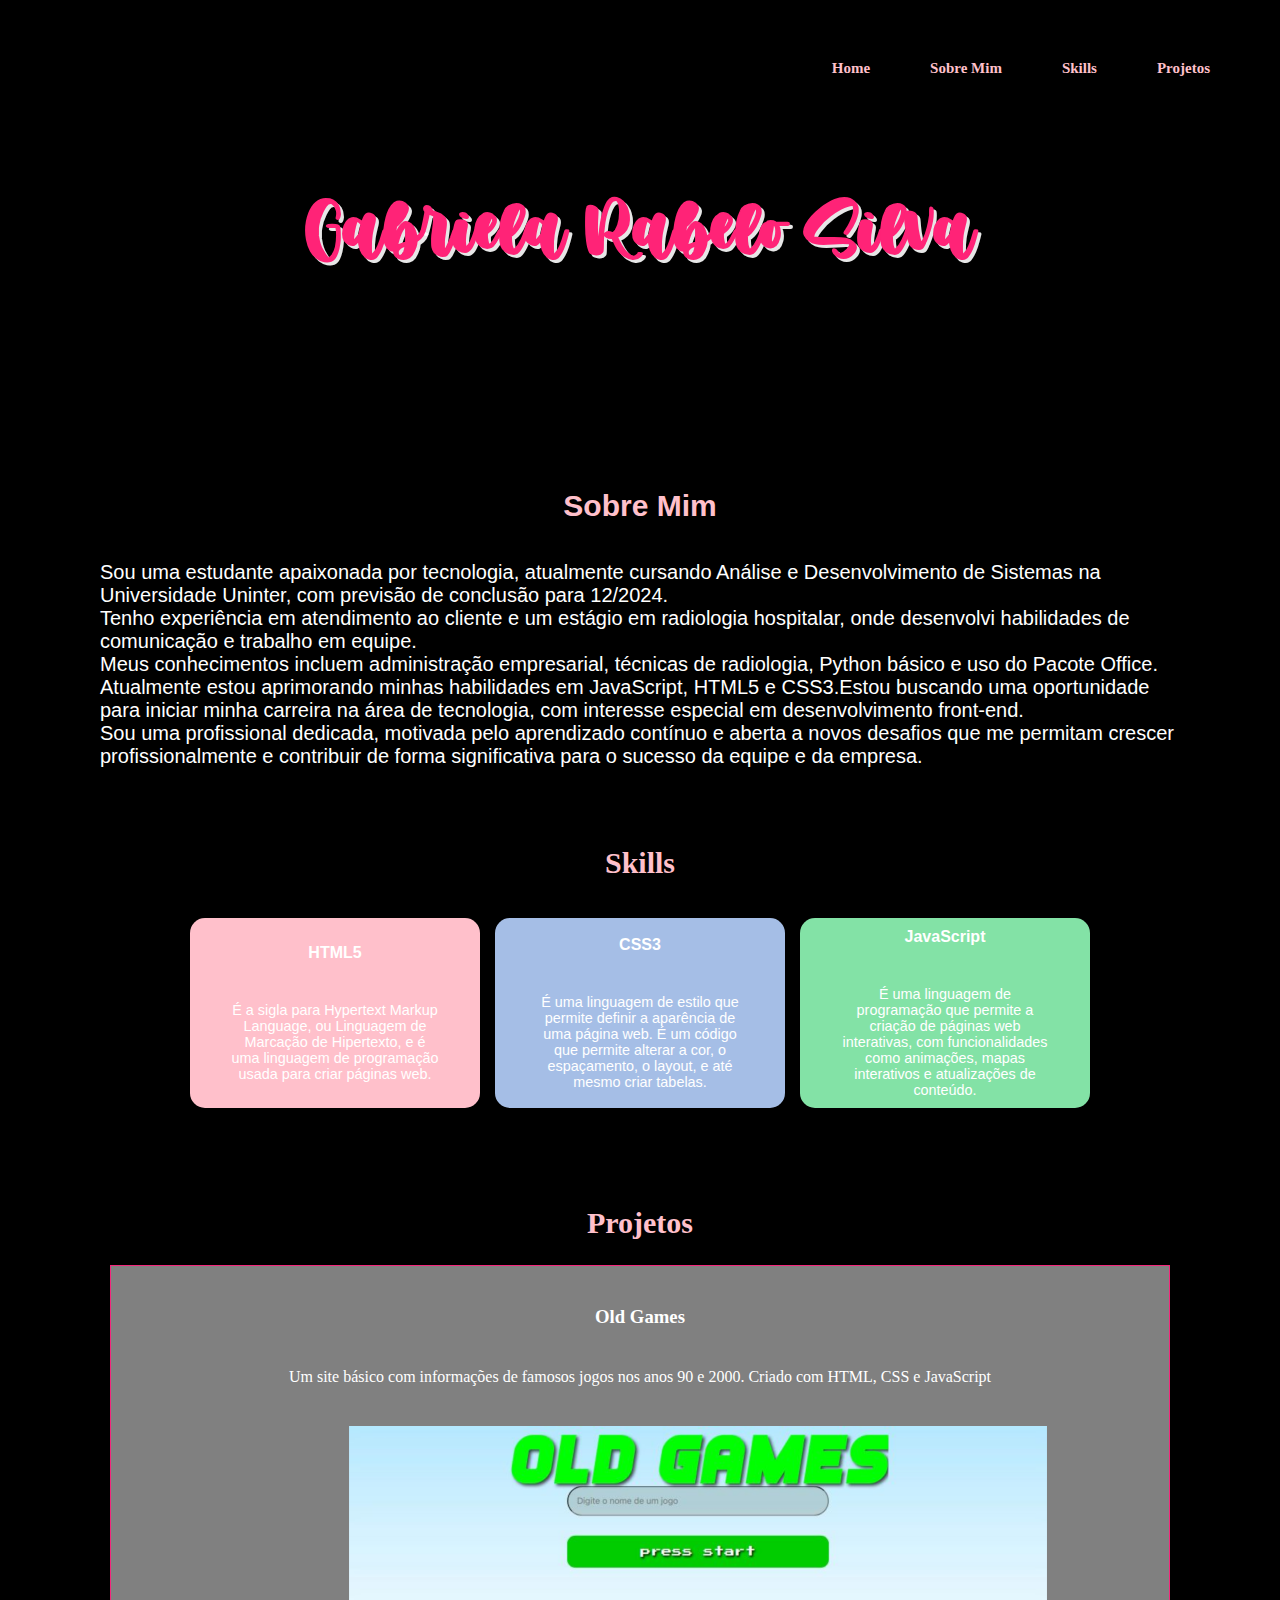
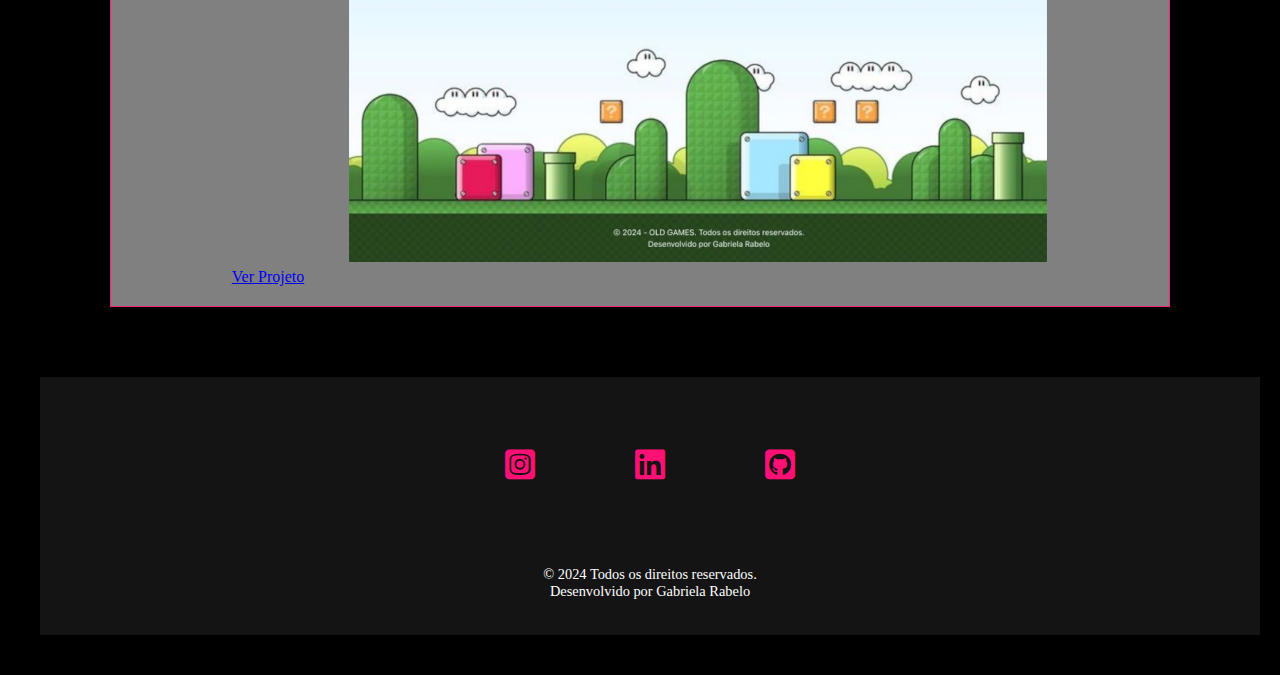
==== commit 5d2e918d: "atualizado" ====
--- a/gabrielarabelo/index.html
+++ b/gabrielarabelo/index.html
@@ -5,6 +5,7 @@
   <meta name="viewport" content="width=device-width, initial-scale=1.0">
   <title>Meu Portfólio</title>
   <link rel="stylesheet" href="estilo.css">
+  <link rel="stylesheet" href="https://cdnjs.cloudflare.com/ajax/libs/font-awesome/6.4.2/css/all.min.css"/>
 </head>
 <body>
   <header>
@@ -49,15 +50,16 @@
           <a href="https://imersaocomgemini.vercel.app/">Ver Projeto</a>
           <img src="imagens/imagem-site.png" alt="Imagem do Meu Projeto">
         </div>
+        
       </div>
     </section>
   </main>
   <footer>
     <div class="contatos">
-      <ul>
-        <li><a href="https://www.instagram.com/gaabsrabelo/">Instagram</a></li>
-        <li><a href="https://www.linkedin.com/in/gabrielarabelo20/">Linkedin</a></li>
-        <li>GitHub</li>
+      <ul  class="icons">
+        <li><a href="https://www.instagram.com/gaabsrabelo/"  target="_blank" class="fa-brands fa-square-instagram"> </a></li>
+        <li><a href="https://www.linkedin.com/in/gabrielarabelo20/"  target="_blank" class="fa-brands fa-linkedin"></a></li>
+        <li><a href="https://github.com/gabrielarabello"  target="_blank"  class="fa-brands fa-square-github"></a></li>
       </ul>
 
     </div>
--- a/gabrielarabelo/estilo.css
+++ b/gabrielarabelo/estilo.css
@@ -17,6 +17,7 @@
 h1 {
     padding:8rem;
     color: rgb(255, 35, 119);
+    text-shadow: 3px 3px rgba(255, 255, 255, 0.907);
     flex-basis: auto;
     text-align: center;
     font-family: 'Name';
@@ -93,9 +94,9 @@
 
   .project {
     color: white;
-   background: linear-gradient(pink, #a5bee6, #83e2a6);
+   background-color: grey;
     text-align: center;
-    border: 1px solid #ccc;
+    border: 1px solid #f4277c;
     padding: 20px;
     margin: 10px;
 }
@@ -124,10 +125,45 @@
 nav ul li {
     margin: 0 10px; 
 }
+
+.contatos {
+  display: flex; 
+  justify-content: center
+  ; 
+  padding: 0; 
+  margin: 0; 
+  list-style: none; 
+}
+
+.icons {
+  display: flex; 
+  list-style: none;
+}
+
+.icons li {
+  margin: 0 10px; 
+}
+
+.icons li a {
+  color: inherit;
+  text-decoration: none; 
+  font-size: 34px; 
+  
+}
+
+.icons li a.fa-brands.fa-square-instagram,
+.icons li a.fa-brands.fa-linkedin,
+.icons li a.fa-brands.fa-square-github {
+color: #ff1074; 
+}
+
+.icons li a:hover {
+  color: #f9a9e9; 
+}
   
   
 footer {
-    background-color: rgba(0, 0, 0, 0.407);
+    background-color: rgba(145, 145, 145, 0.14);
     color: white;
     padding: 10px;
     font-size: 0.9em;
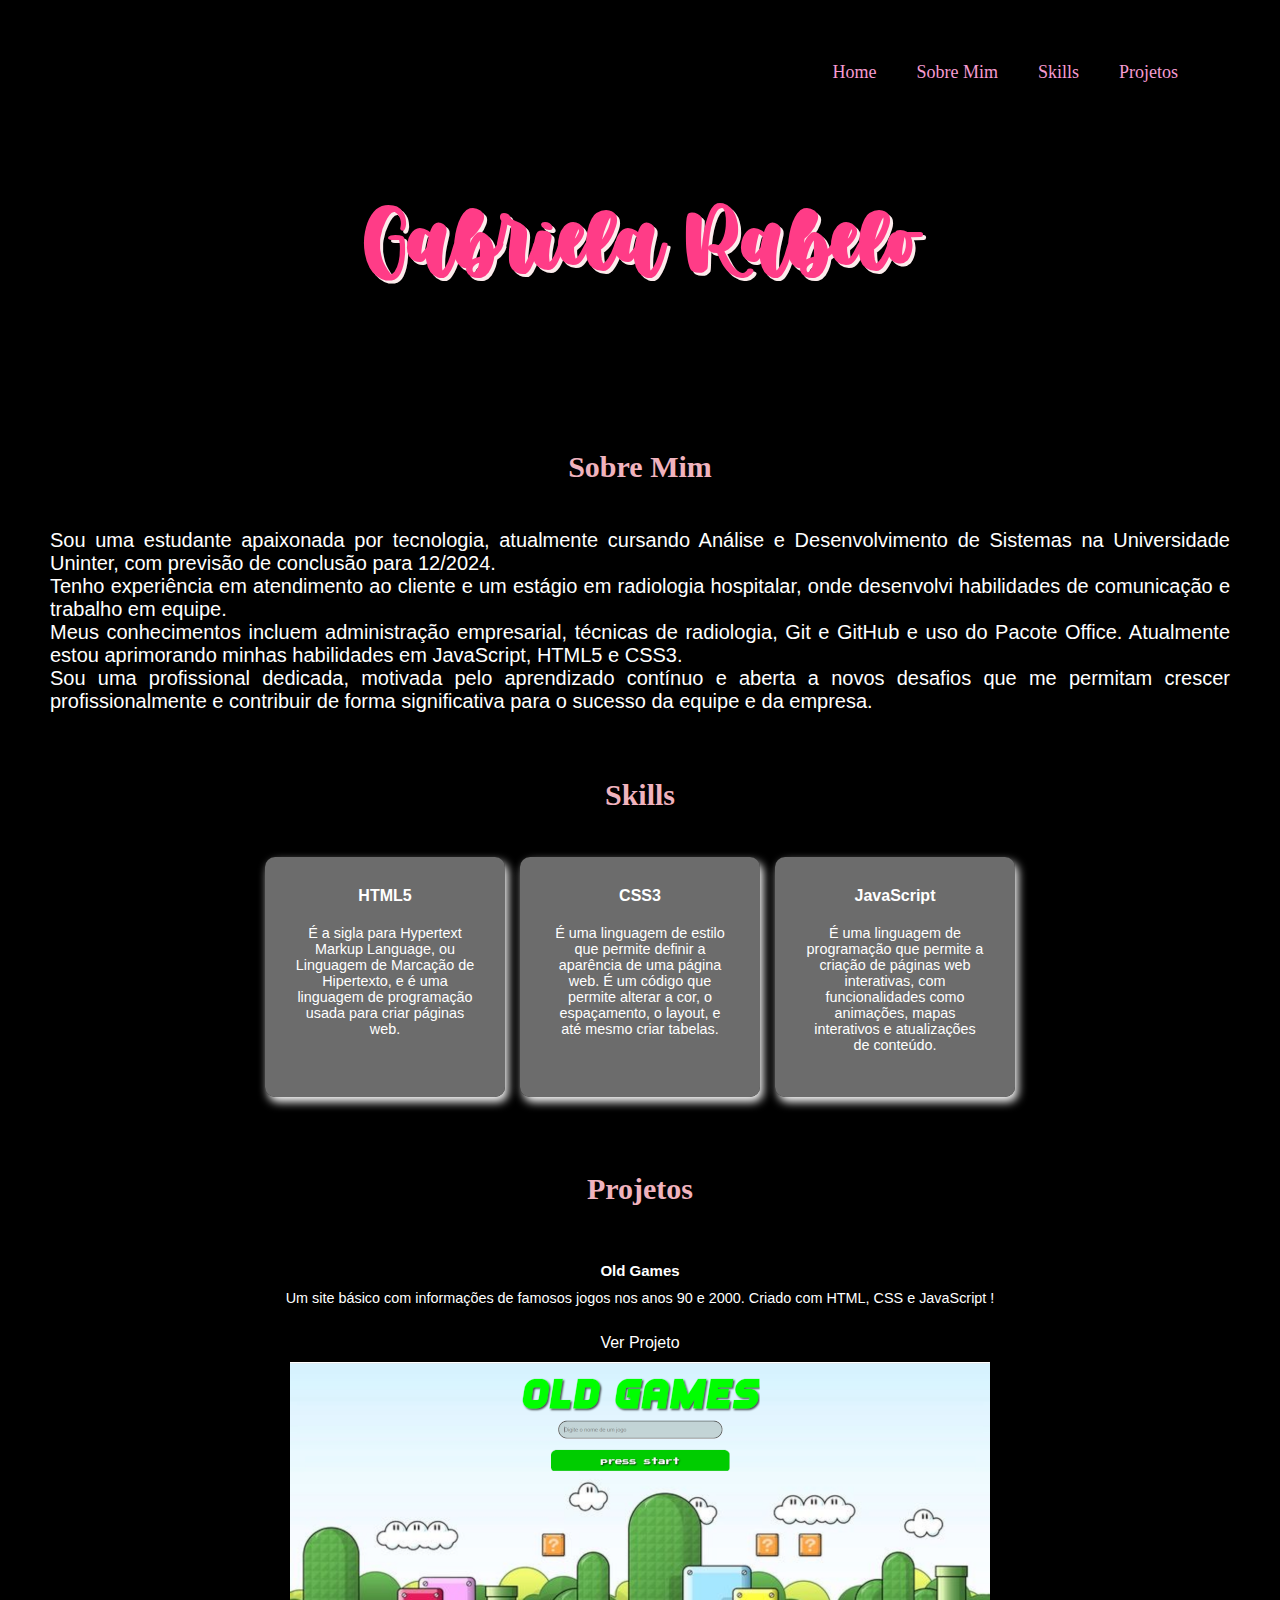
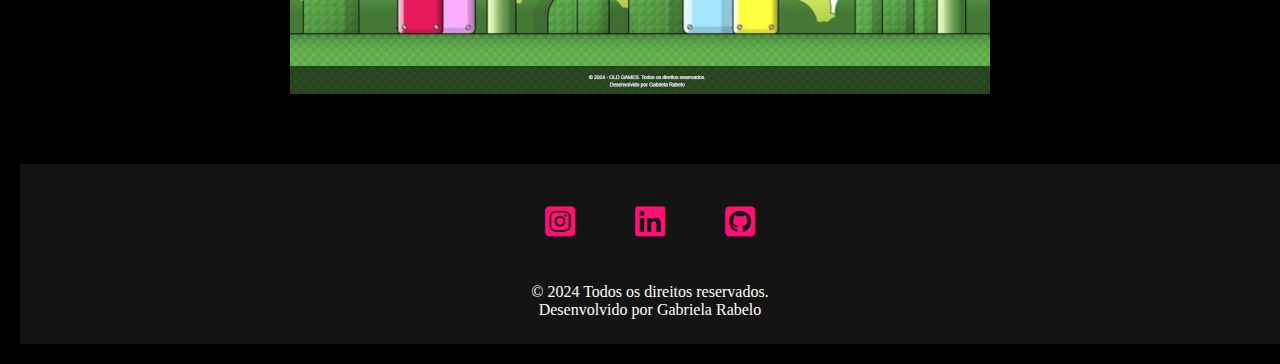
==== commit 8ebfdd26: "atualizado" ====
--- a/gabrielarabelo/index.html
+++ b/gabrielarabelo/index.html
@@ -17,12 +17,12 @@
         <li>Projetos</li>
       </ul>
     </nav>
-    <h1>Gabriela Rabelo Silva</h1>
+    <h1>Gabriela Rabelo </h1>
   </header>
   <main>
     <section class="history"    >
       <h2>Sobre Mim</h2>
-      <p>Sou uma estudante apaixonada por tecnologia, atualmente cursando Análise e Desenvolvimento de Sistemas na Universidade Uninter, com previsão de conclusão para 12/2024. <br>Tenho experiência em atendimento ao cliente e um estágio em radiologia hospitalar, onde desenvolvi habilidades de comunicação e trabalho em equipe. <br>Meus conhecimentos incluem administração empresarial, técnicas de radiologia, Python básico e uso do Pacote Office. Atualmente estou aprimorando minhas habilidades em JavaScript, HTML5 e CSS3.Estou buscando uma oportunidade para iniciar minha carreira na área de tecnologia, com interesse especial em desenvolvimento front-end.<br> Sou uma profissional dedicada, motivada pelo aprendizado contínuo e aberta a novos desafios que me permitam crescer profissionalmente e contribuir de forma significativa para o sucesso da equipe e da empresa.</p>
+      <p>Sou uma estudante apaixonada por tecnologia, atualmente cursando Análise e Desenvolvimento de Sistemas na Universidade Uninter, com previsão de conclusão para 12/2024. <br>Tenho experiência em atendimento ao cliente e um estágio em radiologia hospitalar, onde desenvolvi habilidades de comunicação e trabalho em equipe. <br>Meus conhecimentos incluem administração empresarial, técnicas de radiologia, Git e GitHub e uso do Pacote Office. Atualmente estou aprimorando minhas habilidades em JavaScript, HTML5 e CSS3. <br>Sou uma profissional dedicada, motivada pelo aprendizado contínuo e aberta a novos desafios que me permitam crescer profissionalmente e contribuir de forma significativa para o sucesso da equipe e da empresa.</p>
     </section>
     <section>
       <h2>Skills</h2>
@@ -46,8 +46,8 @@
         <h2>Projetos</h2>
         <div class="project" >
           <h3>Old Games</h3>
-          <p>Um site básico com informações de famosos jogos nos anos 90 e 2000. Criado com HTML, CSS e JavaScript</p>
-          <a href="https://imersaocomgemini.vercel.app/">Ver Projeto</a>
+          <p>Um site básico com informações de famosos jogos nos anos 90 e 2000. Criado com HTML, CSS e JavaScript !</p> <br>
+           <a href="https://imersaocomgemini.vercel.app/"  target="_blank">Ver Projeto</a>
           <img src="imagens/imagem-site.png" alt="Imagem do Meu Projeto">
         </div>
         
--- a/gabrielarabelo/estilo.css
+++ b/gabrielarabelo/estilo.css
@@ -1,178 +1,219 @@
 @charset "UTF-8";
 
 * {
-    padding: 20px;
-    margin: 0px;
+  padding: 10px;
+  margin: 0px;
+  position: relative;
 }
 
 @font-face {
-    font-family: 'Name';
-    src: url(fonts/Muthiara\ demo\ version.otf)  format('opentype')   ;
+  font-family: "Name";
+  src: url(fonts/Muthiara\ demo\ version.otf) format("opentype");
 }
 
 body {
-    background-color: rgb(0, 0, 0);
+  background-color: rgb(0, 0, 0);
 }
 
 h1 {
-    padding:8rem;
-    color: rgb(255, 35, 119);
-    text-shadow: 3px 3px rgba(255, 255, 255, 0.907);
-    flex-basis: auto;
-    text-align: center;
-    font-family: 'Name';
-    font-size: 60px;
+  padding: 5rem;
+  color: rgb(255, 60, 135);
+  text-shadow: 3px 3px rgb(252, 236, 236);
+  flex-basis: auto;
+  text-align: center;
+  font-family: "Name";
+  font-size: 70px;
 }
 
 h2 {
-    padding: 15px;
-    margin: 3px;
-    text-align: center;
-    color:pink;
-    font-size: 30px;
+  padding: 15px;
+  margin: 20px;
+  text-align: center;
+  color: rgb(240, 179, 190);
+  font-size: 30px;
+  font-family: "Times New Roman", Times, serif;
+}
+
+h3 {
+  padding: 1px;
+  margin: 0px;
+  font-size: 15px;
 }
 
 .history {
-   margin: 0;
-   display: grid;
-   color: white;
-   font-family:Arial, Helvetica, sans-serif;
-   font-size: 20px;
+  max-width: 600%;
+  text-align: justify;
+  margin: 0;
+  display: grid;
+  color: white;
+  font-family: Arial, Helvetica, sans-serif;
+  font-size: 20px;
 }
 
 .cards {
-    display: flex;
-    flex-direction: row;
-    justify-content: center;
-    gap: 15px;
-  }
-  
-  .cards .pink {
-    background-color: pink;
-  }
-  
-  .cards .blue {
-    background-color: #a5bee6;
-  }
-  
-  .cards .green {
-    background-color: #83e2a6;
-  }
-  
-  .cards .card {
-    display: flex;
-    align-items: center;
-    justify-content: center;
-    flex-direction: column;
-    text-align: center;
-    height: 150px;
-    width: 250px;
-    border-radius: 15px;
-    color: white;
-    cursor: pointer;
-    transition: 400ms;
-    font-family: Arial, Helvetica, sans-serif;
-  }
-  
-  .cards .card p.tip {
-    font-size: 1em;
-    font-weight: 700;
-  }
-  
-  .cards .card p.second-text {
-    font-size: .9em;
-  }
-  
-  .cards .card:hover {
-    transform: scale(1.1, 1.1);
-  }
-  
-  .cards:hover > .card:not(:hover) {
-    filter: blur(10px);
-    transform: scale(0.9, 0.9);
-  }
-
-  .project {
-    color: white;
-   background-color: grey;
-    text-align: center;
-    border: 1px solid #f4277c;
-    padding: 20px;
-    margin: 10px;
+  display: flex;
+  flex-direction: row;
+  justify-content: center;
+  gap: 15px;
+}
+
+.cards .card {
+  display: flex;
+  align-items: center;
+  justify-content: stretch;
+  flex-direction: column;
+  text-align: center;
+  height: 200px;
+  width: 200px;
+  border-radius: 10px;
+  padding: 20px;
+  color: white;
+  background-color: rgba(143, 143, 143, 0.751);
+  cursor: pointer;
+  transition: 400ms;
+  font-family: Verdana, Geneva, Tahoma, sans-serif;
+  box-shadow: 3px 5px 10px white;
+}
+
+.cards .card p.tip {
+  font-size: 1em;
+  font-weight: 800;
+}
+
+.cards .card p.second-text {
+  font-size: 0.9em;
+}
+
+.cards .card:hover {
+  transform: scale(1.1, 1.1);
+}
+
+.cards:hover > .card:not(:hover) {
+  filter: blur(10px);
+  transform: scale(0.9, 0.9);
+}
+
+.project {
+  color: white;
+  text-align: center;
+  font-family: Verdana, Geneva, Tahoma, sans-serif;
+  border-radius: 15px;
+  padding: 20px;
+  margin: 10px;
+}
+
+.project p {
+  font-size: 0.9rem;
+  font-family: Verdana, Geneva, Tahoma, sans-serif;
 }
 
 .project img {
-    max-width: 100%;
+  max-width: 100%;
+  display: block;
+  margin: 0 auto;
+}
+
+a:link {
+  color: white;
+  text-decoration: none;
+}
+
+a:hover {
+  color: #ff1074;
+  text-decoration: underline;
+}
+
+a:visited {
+  text-decoration: none;
+  color: red;
 }
 
 nav {
-    position: absolute;
-    top: 0;
-    right: 0;
-    color: pink;
-    display: flex;
-    align-items: center;
-    font-size: 15px;
-    font-weight: bolder;
+  top: 0;
+  right: 0;
+  color: pink;
+  display: flex;
+  flex-direction: row-reverse;
+  align-items: center;
+  font-size: 15px;
+  font-weight: bolder;
 }
 
 nav ul {
-    list-style: none;
-    display: flex;
-    flex-direction: row;
+  list-style: none;
+  display: flex;
+  flex-direction: row;
+  border-radius: 7px;
+  border: 2px solid transparent;
+  padding: 10px 40px;
+  line-height: 20px;
+  cursor: pointer;
+  transition: all 0.3s;
+  color: rgb(245, 155, 209);
+  font-size: 18px;
+  font-weight: 500;
 }
 
 nav ul li {
-    margin: 0 10px; 
+  margin: 0 10px;
+}
+
+nav ul li:hover {
+  color: white;
+  box-shadow: none;
+  opacity: 80%;
+  text-decoration: double;
+  cursor: pointer;
+}
+
+section {
+  transition: all 0.5s ease-in-out; /* Ajusta a duração e a função de tempo */
 }
 
 .contatos {
-  display: flex; 
-  justify-content: center
-  ; 
-  padding: 0; 
-  margin: 0; 
-  list-style: none; 
+  display: flex;
+  justify-content: center;
+  padding: 0;
+  margin: 0;
+  list-style: none;
 }
 
 .icons {
-  display: flex; 
+  display: flex;
   list-style: none;
 }
 
 .icons li {
-  margin: 0 10px; 
+  margin: 0 10px;
 }
 
 .icons li a {
   color: inherit;
-  text-decoration: none; 
-  font-size: 34px; 
-  
+  text-decoration: none;
+  font-size: 34px;
 }
 
 .icons li a.fa-brands.fa-square-instagram,
 .icons li a.fa-brands.fa-linkedin,
 .icons li a.fa-brands.fa-square-github {
-color: #ff1074; 
+  color: #ff1074;
 }
 
 .icons li a:hover {
-  color: #f9a9e9; 
-}
-  
-  
+  color: #f9a9e9;
+}
+
 footer {
-    background-color: rgba(145, 145, 145, 0.14);
-    color: white;
-    padding: 10px;
-    font-size: 0.9em;
-    width: 100%;
-    bottom: 0;
-    left: 0;
-    text-align: center;
+  background-color: rgba(145, 145, 145, 0.14);
+  color: white;
+  padding: 10px;
+  font-size: 1em;
+  width: 100%;
+  bottom: 0;
+  left: 0;
+  text-align: center;
 }
 
 footer p {
-    margin: 5px 0;
-}
+  margin: 5px 0;
+}
